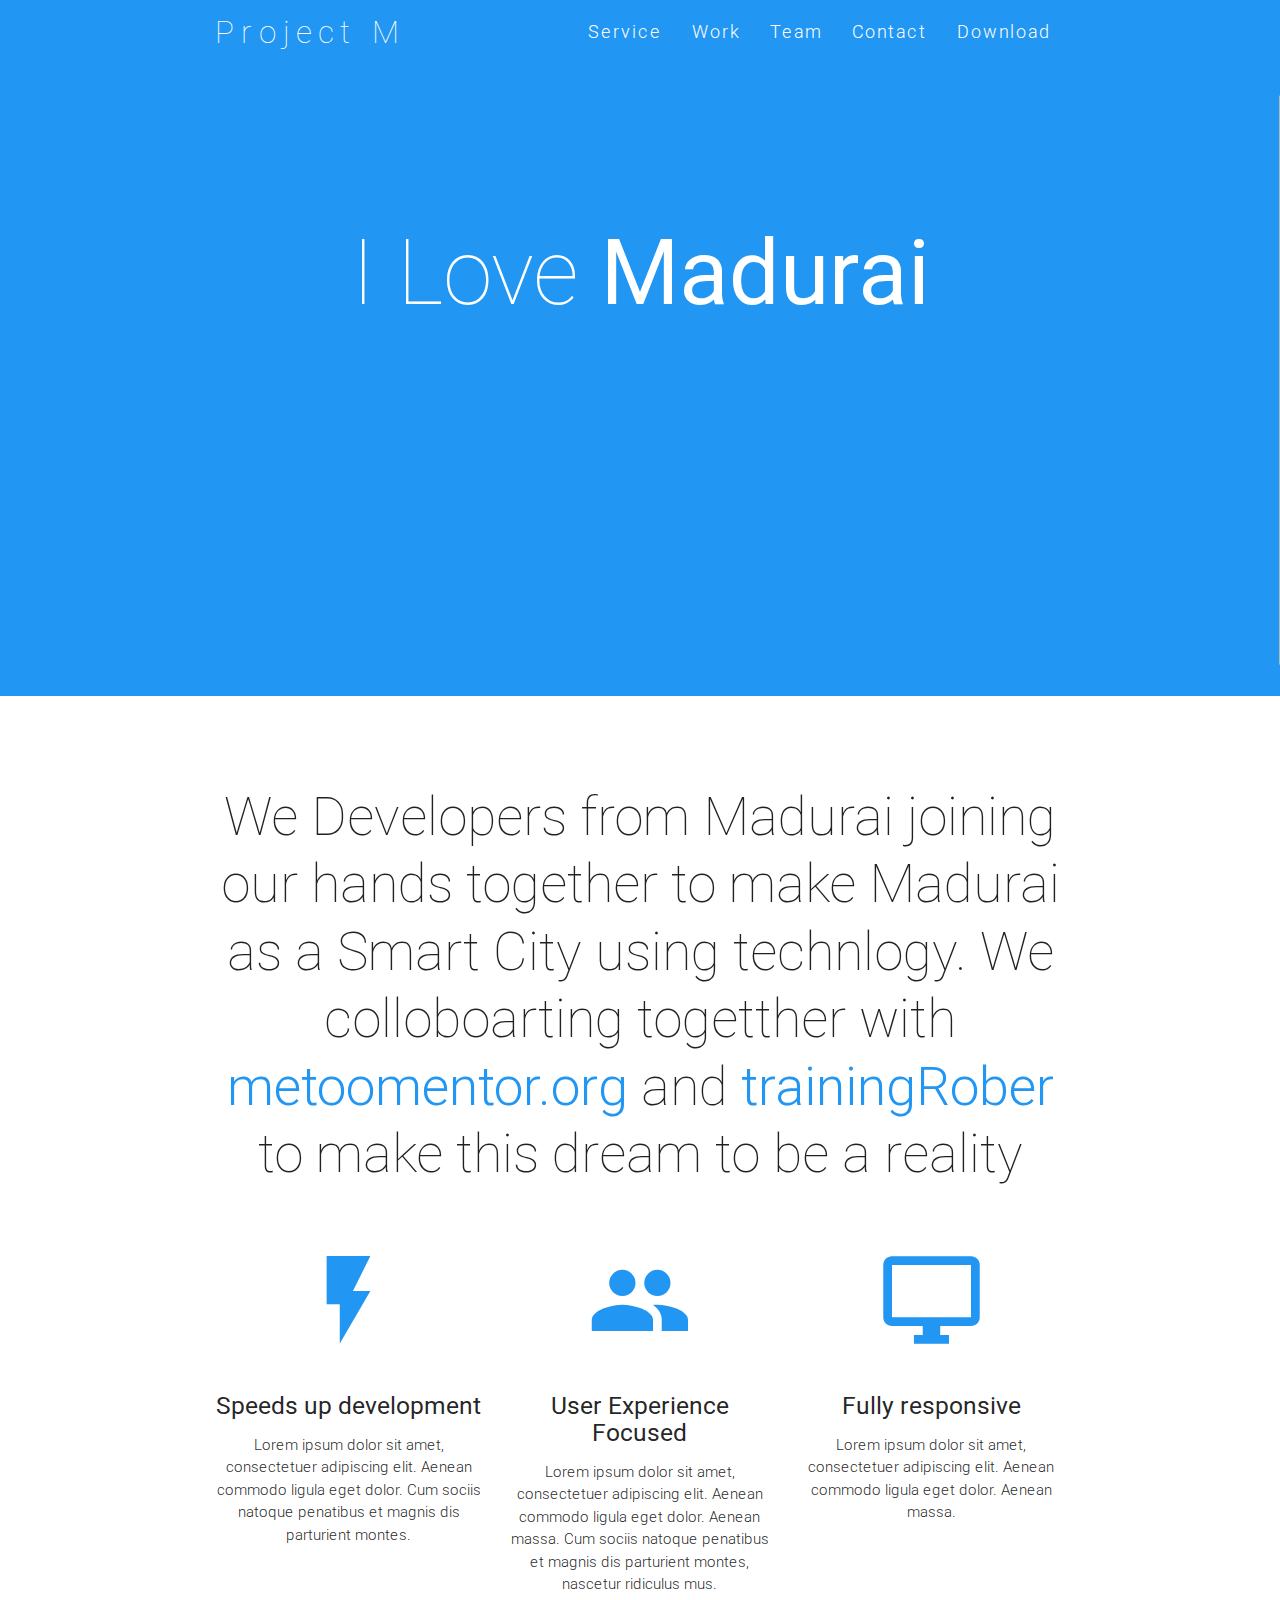
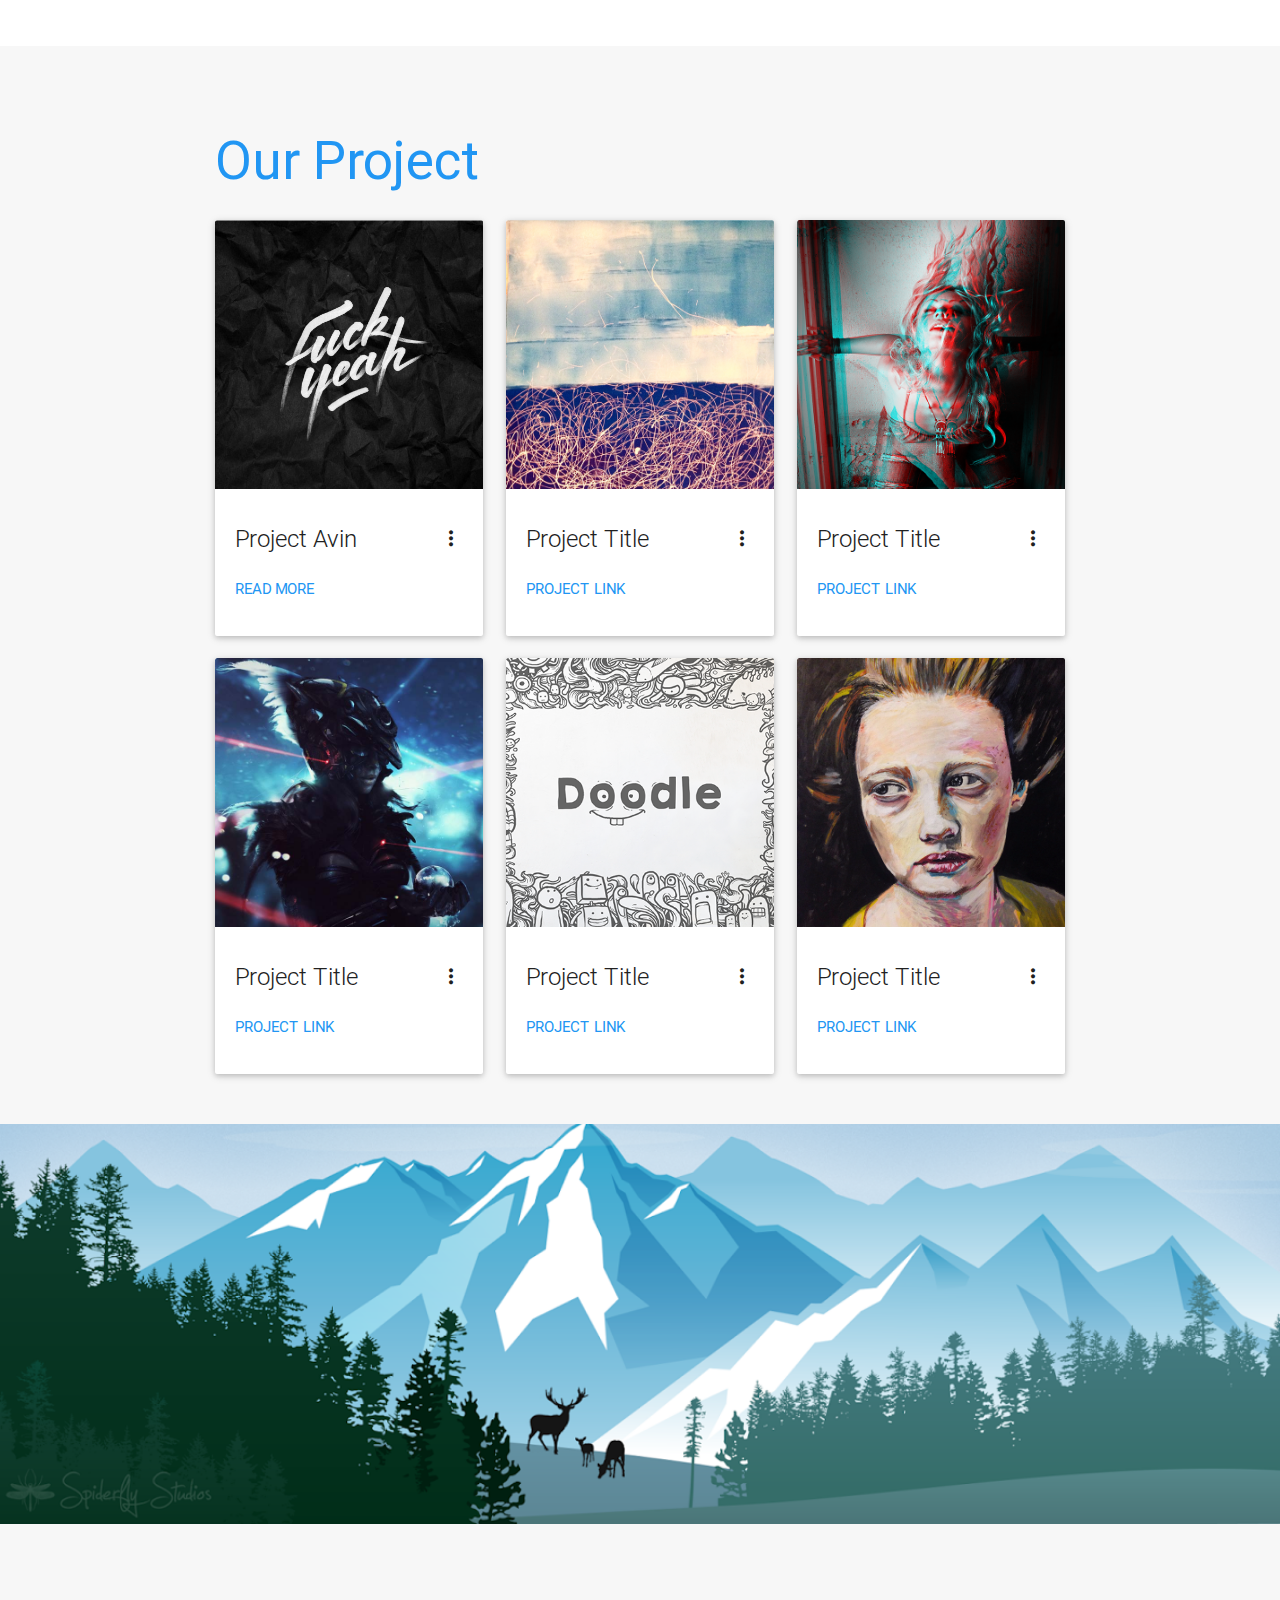
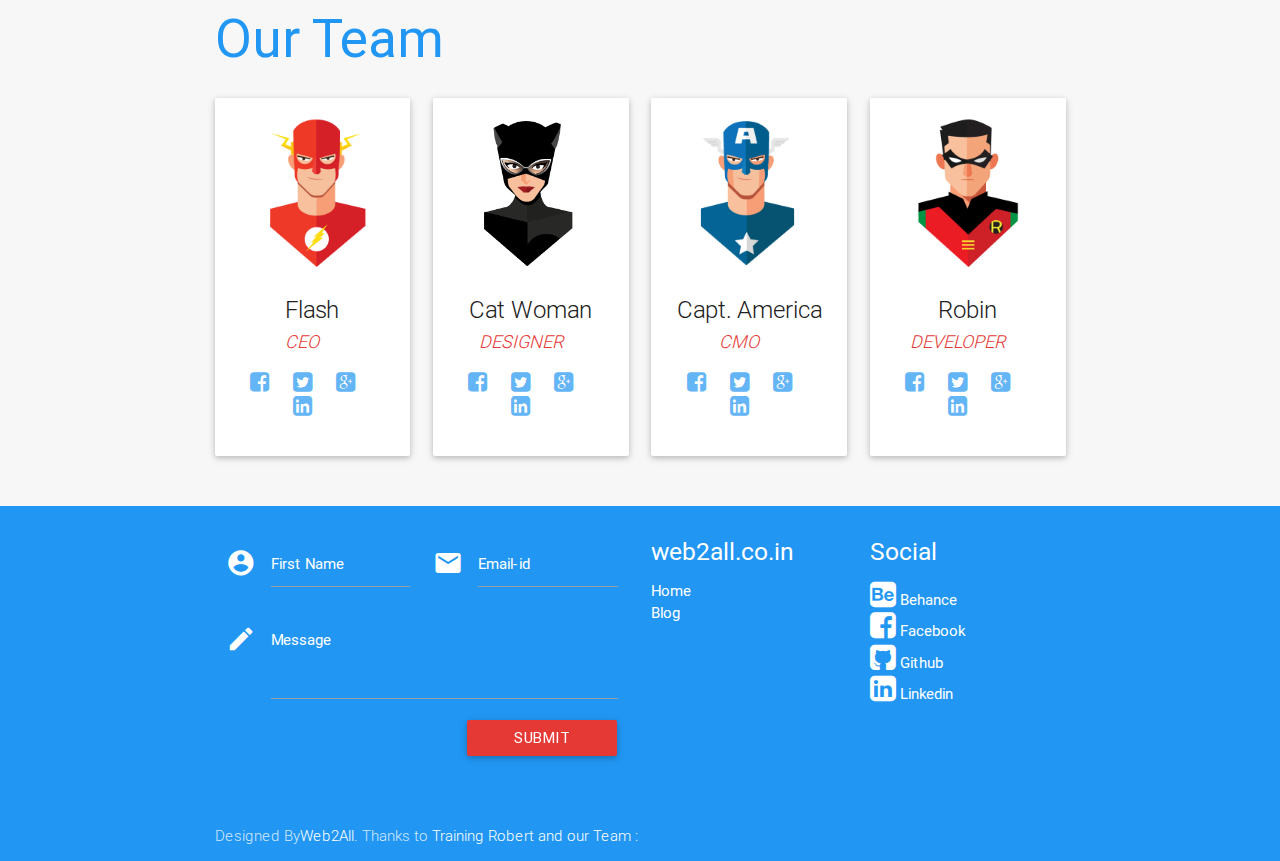
==== index.html @ 8bcba17d "Tamilnadu police site" ====
<!DOCTYPE html>
<html>
<head>
    <meta http-equiv="Content-Type" content="text/html; charset=UTF-8"/>
    <meta name="viewport" content="width=device-width, initial-scale=1, maximum-scale=1.0, user-scalable=no"/>
    <meta name="theme-color" content="#2196F3">
    <title>Project Madurai</title>

    <!-- CSS  -->
    <link href="css/materialize.css" type="text/css" rel="stylesheet">
    <link href="css/style.css" type="text/css" rel="stylesheet" >
    <link href="css/font-awesome.min.css" type="text/css" rel="stylesheet" >
    <script src="js/modernizr.js"></script> <!-- Modernizr -->
</head>
<body id="top" class="scrollspy">

<!-- Pre Loader -->
<div id="loader-wrapper">
    <div id="loader"></div>
 
    <div class="loader-section section-left"></div>
    <div class="loader-section section-right"></div>
 
</div>

<!--Navigation-->
 <div class="navbar-fixed">
    <nav id="nav_f" class="default_color" role="navigation">
        <div class="container">
            <div class="nav-wrapper"><a id="logo-container" href="#top" class="brand-logo">Project M</a>
            <ul id="nav-mobile" class="right side-nav">
                <li><a href="#intro">Service</a></li>
                <li><a href="#work">Work</a></li>
                <li><a href="#team">Team</a></li>
                <li><a href="#contact">Contact</a></li>
                <li><a href="" target="_blank">Download</a></li>
            </ul><a href="#" data-activates="nav-mobile" class="button-collapse"><i class="mdi-navigation-menu"></i></a>
            </div>
        </div>
    </nav>
</div>

<!--Hero-->
<div class="section no-pad-bot" id="index-banner">
    <div class="container">
        <h1 class="text_h center header cd-headline letters type">
            <span>I Love</span> 
            <span class="cd-words-wrapper waiting">
                <b class="is-visible">Madurai</b>
                <b>designing</b>
                <b>developing</b>
            </span>
        </h1>
    </div>
</div>

<!--Intro and service-->
<div id="intro" class="section scrollspy">
    <div class="container">
        <div class="row">
            <div  class="col s12">
                <h2 class="center header text_h2"> We Developers from Madurai joining our hands together to make Madurai as a Smart City using technlogy. We colloboarting togetther with <span class="span_h2"> metoomentor.org  </span>and  <span class="span_h2"> trainingRober</span > to make this dream to be a reality </h2>
            </div>

            <div  class="col s12 m4 l4">
                <div class="center promo promo-example">
                    <i class="mdi-image-flash-on"></i>
                    <h5 class="promo-caption">Speeds up development</h5>
                    <p class="light center">Lorem ipsum dolor sit amet, consectetuer adipiscing elit. Aenean commodo ligula eget dolor. Cum sociis natoque penatibus et magnis dis parturient montes.</p>
                </div>
            </div>
            <div class="col s12 m4 l4">
                <div class="center promo promo-example">
                    <i class="mdi-social-group"></i>
                    <h5 class="promo-caption">User Experience Focused</h5>
                    <p class="light center">Lorem ipsum dolor sit amet, consectetuer adipiscing elit. Aenean commodo ligula eget dolor. Aenean massa. Cum sociis natoque penatibus et magnis dis parturient montes, nascetur ridiculus mus.</p>
                </div>
            </div>
            <div class="col s12 m4 l4">
                <div class="center promo promo-example">
                    <i class="mdi-hardware-desktop-windows"></i>
                    <h5 class="promo-caption">Fully responsive</h5>
                    <p class="light center">Lorem ipsum dolor sit amet, consectetuer adipiscing elit. Aenean commodo ligula eget dolor. Aenean massa.</p>
                </div>
            </div>
        </div>
    </div>
</div>

<!--Work-->
<div class="section scrollspy" id="work">
    <div class="container">
        <h2 class="header text_b">Our Project </h2>
        <div class="row">
            <div class="col s12 m4 l4">
                <div class="card">
                    <div class="card-image waves-effect waves-block waves-light">
                        <img class="activator" src="img/project1.jpg">
                    </div>
                    <div class="card-content">
                        <span class="card-title activator grey-text text-darken-4">Project Avin <i class="mdi-navigation-more-vert right"></i></span>
                        <p><a href="#">Read More</a></p>
                    </div>
                    <div class="card-reveal">
                        <span class="card-title grey-text text-darken-4">Project Title <i class="mdi-navigation-close right"></i></span>
                        <p>Here is some more information about this project that is only revealed once clicked on.</p>
                    </div>
                </div>
            </div>
            <div class="col s12 m4 l4">
                <div class="card">
                    <div class="card-image waves-effect waves-block waves-light">
                        <img class="activator" src="img/project2.jpeg">
                    </div>
                    <div class="card-content">
                        <span class="card-title activator grey-text text-darken-4">Project Title <i class="mdi-navigation-more-vert right"></i></span>
                        <p><a href="#">Project link</a></p>
                    </div>
                    <div class="card-reveal">
                        <span class="card-title grey-text text-darken-4">Project Title <i class="mdi-navigation-close right"></i></span>
                        <p>Here is some more information about this project that is only revealed once clicked on.</p>
                    </div>
                </div>
            </div>
            <div class="col s12 m4 l4">
                <div class="card">
                    <div class="card-image waves-effect waves-block waves-light">
                        <img class="activator" src="img/project3.png">
                    </div>
                    <div class="card-content">
                        <span class="card-title activator grey-text text-darken-4">Project Title <i class="mdi-navigation-more-vert right"></i></span>
                        <p><a href="#">Project link</a></p>
                    </div>
                    <div class="card-reveal">
                        <span class="card-title grey-text text-darken-4">Project Title <i class="mdi-navigation-close right"></i></span>
                        <p>Here is some more information about this project that is only revealed once clicked on.</p>
                    </div>
                </div>
            </div>
            <div class="col s12 m4 l4">
                <div class="card">
                    <div class="card-image waves-effect waves-block waves-light">
                        <img class="activator" src="img/project4.jpg">
                    </div>
                    <div class="card-content">
                        <span class="card-title activator grey-text text-darken-4">Project Title <i class="mdi-navigation-more-vert right"></i></span>
                        <p><a href="#">Project link</a></p>
                    </div>
                    <div class="card-reveal">
                        <span class="card-title grey-text text-darken-4">Project Title <i class="mdi-navigation-close right"></i></span>
                        <p>Here is some more information about this project that is only revealed once clicked on.</p>
                    </div>
                </div>
            </div>
            <div class="col s12 m4 l4">
                <div class="card">
                    <div class="card-image waves-effect waves-block waves-light">
                        <img class="activator" src="img/project5.png">
                    </div>
                    <div class="card-content">
                        <span class="card-title activator grey-text text-darken-4">Project Title <i class="mdi-navigation-more-vert right"></i></span>
                        <p><a href="#">Project link</a></p>
                    </div>
                    <div class="card-reveal">
                        <span class="card-title grey-text text-darken-4">Project Title <i class="mdi-navigation-close right"></i></span>
                        <p>Here is some more information about this project that is only revealed once clicked on.</p>
                    </div>
                </div>
            </div>
            <div class="col s12 m4 l4">
                <div class="card">
                    <div class="card-image waves-effect waves-block waves-light">
                        <img class="activator" src="img/project6.jpeg">
                    </div>
                    <div class="card-content">
                        <span class="card-title activator grey-text text-darken-4">Project Title <i class="mdi-navigation-more-vert right"></i></span>
                        <p><a href="#">Project link</a></p>
                    </div>
                    <div class="card-reveal">
                        <span class="card-title grey-text text-darken-4">Project Title <i class="mdi-navigation-close right"></i></span>
                        <p>Here is some more information about this project that is only revealed once clicked on.</p>
                    </div>
                </div>
            </div>
        </div>
    </div>
</div>

<!--Parallax-->
<div class="parallax-container">
    <div class="parallax"><img src="img/parallax1.png"></div>
</div>

<!--Team-->
<div class="section scrollspy" id="team">
    <div class="container">
        <h2 class="header text_b"> Our Team </h2>
        <div class="row">
            <div class="col s12 m3">
                <div class="card card-avatar">
                    <div class="waves-effect waves-block waves-light">
                        <img class="activator" src="img/avatar1.png">
                    </div>
                    <div class="card-content">
                        <span class="card-title activator grey-text text-darken-4">Flash <br/>
                            <small><em><a class="red-text text-darken-1" href="#">CEO</a></em></small></span>
                        <p>
                            <a class="blue-text text-lighten-2" href="https://www.facebook.com/joash.c.pereira">
                                <i class="fa fa-facebook-square"></i>
                            </a>
                            <a class="blue-text text-lighten-2" href="https://twitter.com/im_joash">
                                <i class="fa fa-twitter-square"></i>
                            </a>
                            <a class="blue-text text-lighten-2" href="https://plus.google.com/u/0/+JoashPereira">
                                <i class="fa fa-google-plus-square"></i>
                            </a>
                            <a class="blue-text text-lighten-2" href="https://www.linkedin.com/in/joashp">
                                <i class="fa fa-linkedin-square"></i>
                            </a>
                        </p>
                    </div>
                </div>
            </div>
            <div class="col s12 m3">
                <div class="card card-avatar">
                    <div class="waves-effect waves-block waves-light">
                        <img class="activator" src="img/avatar2.png">
                    </div>
                    <div class="card-content">
                        <span class="card-title activator grey-text text-darken-4">Cat Woman<br/>
                            <small><em><a class="red-text text-darken-1" href="#">Designer</a></em></small>
                        </span>
                        <p>
                            <a class="blue-text text-lighten-2" href="https://www.facebook.com/joash.c.pereira">
                                <i class="fa fa-facebook-square"></i>
                            </a>
                            <a class="blue-text text-lighten-2" href="https://twitter.com/im_joash">
                                <i class="fa fa-twitter-square"></i>
                            </a>
                            <a class="blue-text text-lighten-2" href="https://plus.google.com/u/0/+JoashPereira">
                                <i class="fa fa-google-plus-square"></i>
                            </a>
                            <a class="blue-text text-lighten-2" href="https://www.linkedin.com/in/joashp">
                                <i class="fa fa-linkedin-square"></i>
                            </a>
                        </p>
                    </div>
                </div>
            </div>
            <div class="col s12 m3">
                <div class="card card-avatar">
                    <div class="waves-effect waves-block waves-light">
                        <img class="activator" src="img/avatar3.png">
                    </div>
                    <div class="card-content">
                        <span class="card-title activator grey-text text-darken-4">
                            Capt. America <br/>
                            <small><em><a class="red-text text-darken-1" href="#">CMO</a></em></small></span>
                        <p>
                            <a class="blue-text text-lighten-2" href="https://www.facebook.com/joash.c.pereira">
                                <i class="fa fa-facebook-square"></i>
                            </a>
                            <a class="blue-text text-lighten-2" href="https://twitter.com/im_joash">
                                <i class="fa fa-twitter-square"></i>
                            </a>
                            <a class="blue-text text-lighten-2" href="https://plus.google.com/u/0/+JoashPereira">
                                <i class="fa fa-google-plus-square"></i>
                            </a>
                            <a class="blue-text text-lighten-2" href="https://www.linkedin.com/in/joashp">
                                <i class="fa fa-linkedin-square"></i>
                            </a>
                        </p>
                    </div>
                </div>
            </div>
            <div class="col s12 m3">
                <div class="card card-avatar">
                    <div class="waves-effect waves-block waves-light">
                        <img class="activator" src="img/avatar4.png">
                    </div>
                    <div class="card-content">
                        <span class="card-title activator grey-text text-darken-4">Robin<br/>
                            <small><em><a class="red-text text-darken-1" href="#">Developer</a></em></small></span>
                        <p>
                            <a class="blue-text text-lighten-2" href="https://www.facebook.com/joash.c.pereira">
                                <i class="fa fa-facebook-square"></i>
                            </a>
                            <a class="blue-text text-lighten-2" href="https://twitter.com/im_joash">
                                <i class="fa fa-twitter-square"></i>
                            </a>
                            <a class="blue-text text-lighten-2" href="https://plus.google.com/u/0/+JoashPereira">
                                <i class="fa fa-google-plus-square"></i>
                            </a>
                            <a class="blue-text text-lighten-2" href="https://www.linkedin.com/in/joashp">
                                <i class="fa fa-linkedin-square"></i>
                            </a>
                        </p>
                    </div>
                </div>
            </div>
        </div>
    </div>
</div>

<!--Footer-->
<footer id="contact" class="page-footer default_color scrollspy">
    <div class="container">  
        <div class="row">
            <div class="col l6 s12">
                <form class="col s12">
                    <div class="row">
                        <div class="input-field col s6">
                            <i class="mdi-action-account-circle prefix white-text"></i>
                            <input id="icon_prefix" type="text" class="validate white-text">
                            <label for="icon_prefix" class="white-text">First Name</label>
                        </div>
                        <div class="input-field col s6">
                            <i class="mdi-communication-email prefix white-text"></i>
                            <input id="icon_email" type="email" class="validate white-text">
                            <label for="icon_email" class="white-text">Email-id</label>
                        </div>
                        <div class="input-field col s12">
                            <i class="mdi-editor-mode-edit prefix white-text"></i>
                            <textarea id="icon_prefix2" class="materialize-textarea white-text"></textarea>
                            <label for="icon_prefix2" class="white-text">Message</label>
                        </div>
                        <div class="col offset-s7 s5">
                            <button class="btn waves-effect waves-light red darken-1" type="submit" name="action">Submit
                                <i class="mdi-content-send right white-text"></i>
                            </button>
                        </div>
                    </div>
                </form>
            </div>
            <div class="col l3 s12">
                <h5 class="white-text">web2all.co.in</h5>
                <ul>
                    <li><a class="white-text" href="web2all.co.in">Home</a></li>
                    <li><a class="white-text" href="metoomentor.wordpress.com">Blog</a></li>
                </ul>
            </div>
            <div class="col l3 s12">
                <h5 class="white-text">Social</h5>
                <ul>
                    <li>
                        <a class="white-text" href="#">
                            <i class="small fa fa-behance-square white-text"></i> Behance
                        </a>
                    </li>
                    <li>
                        <a class="white-text" href="#">
                            <i class="small fa fa-facebook-square white-text"></i> Facebook
                        </a>
                    </li>
                    <li>
                        <a class="white-text" href="#">
                            <i class="small fa fa-github-square white-text"></i> Github
                        </a>
                    </li>
                    <li>
                        <a class="white-text" href="#">
                            <i class="small fa fa-linkedin-square white-text"></i> Linkedin
                        </a>
                    </li>
                </ul>
            </div>
        </div>
    </div>
    <div class="footer-copyright default_color">
        <div class="container">
            Designed By<a class="white-text" href="http://web2all.co.in">Web2All</a>. Thanks to <a class="white-text" href="#">Training Robert and our Team :</a>
        </div>
    </div>
</footer>


    <!--  Scripts-->
    <script src="https://code.jquery.com/jquery-2.1.1.min.js"></script>
    <script src="js/materialize.js"></script>
    <script src="js/init.js"></script>

    </body>
</html>
---- css/style.css ----
/* Custom Stylesheet */
/**
 *
 * Made By Joash Pereira
 * Thanks for MaterializeCSS.com
 */

.default_color{background-color: #2196F3 !important}

.default_color_text{color: #2196F3 !important}

.icon-block {
    padding: 0 15px;
}

#intro, #work, #team {padding-top: 4rem;}


#index-banner {
    min-height: 632px;
    max-height: 864px;
    position: relative;
    background-color: #2196F3;
}

#nav_f{
    box-shadow: none !important; 
    -webkit-box-shadow:none !important;
}

.text_h {
    padding: 15% 0;
    font-size: 6.0em;
    font-weight: 100;
    color:white;
}

.brand-logo{
    position: absolute;
    color: #fff;
    display: inline-block;
    font-size: 2.1rem;
    font-style: normal;
    font-weight: 100;
    padding: 0;
    letter-spacing: 7px;
}

.text_h2 {font-weight: 100;margin-bottom: 4%; line-height: 4.5rem;}

.span_h2 {font-weight: 300;color: #2196F3;}

.text_b{color: #2196F3;}

.in{font-weight: 400 !important; font-style: normal !important;}

.promo i {
    color: #2196F3;
    font-size: 7rem;
    display: block;
}
.card-content a {color: #2196F3;}

.card-content a:hover {color: #2196F3;}

#work, #team{background: rgb(247, 247, 247);}

.text_pink{color:#EF9A9A;}

nav ul a {
    font-size: 1.2rem;
    color: #FFF;
    letter-spacing: 2px;
    display: block;
    font-weight: 300;
    padding: 0px 15px;
}

.cd-headline.type .cd-words-wrapper {
    vertical-align: top;
    overflow: hidden;
}

.cd-headline.type .cd-words-wrapper::after {
    /* vertical bar */
    content: '';
    position: absolute;
    right: 0;
    top: 50%;
    bottom: auto;
    -webkit-transform: translateY(-50%);
    -moz-transform: translateY(-50%);
    -ms-transform: translateY(-50%);
    -o-transform: translateY(-50%);
    transform: translateY(-50%);
    height: 90%;
    width: 1px;
    background-color: #aebcb9;
}

.cd-headline.type .cd-words-wrapper.waiting::after {
    -webkit-animation: cd-pulse 1s infinite;
    -moz-animation: cd-pulse 1s infinite;
    animation: cd-pulse 1s infinite;
}
.cd-headline.type .cd-words-wrapper.selected {
    background-color: #FFF;
}

.cd-headline.type .cd-words-wrapper.selected::after {
    visibility: hidden;
}

.cd-headline.type .cd-words-wrapper.selected b {
    color: #2196F3;
}

.cd-headline.type b {
    visibility: hidden;
}

.cd-headline.type b.is-visible {
    visibility: visible;
}

.cd-headline.type i {
    position: absolute;
    visibility: hidden;
}
.cd-headline.type i.in {
    position: relative;
    visibility: visible;
}

@-webkit-keyframes cd-pulse {
    0% {
        -webkit-transform: translateY(-50%) scale(1);
        opacity: 1;
    }
    40% {
        -webkit-transform: translateY(-50%) scale(0.9);
        opacity: 0;
    }
    100% {
        -webkit-transform: translateY(-50%) scale(0);
        opacity: 0;
    }
}
@-moz-keyframes cd-pulse {
    0% {
        -moz-transform: translateY(-50%) scale(1);
        opacity: 1;
    }
    40% {
        -moz-transform: translateY(-50%) scale(0.9);
        opacity: 0;
    }
    100% {
        -moz-transform: translateY(-50%) scale(0);
        opacity: 0;
    }
}

@keyframes cd-pulse {
    0% {
        -webkit-transform: translateY(-50%) scale(1);
        -moz-transform: translateY(-50%) scale(1);
        -ms-transform: translateY(-50%) scale(1);
        -o-transform: translateY(-50%) scale(1);
        transform: translateY(-50%) scale(1);
        opacity: 1;
    }
    40% {
        -webkit-transform: translateY(-50%) scale(0.9);
        -moz-transform: translateY(-50%) scale(0.9);
        -ms-transform: translateY(-50%) scale(0.9);
        -o-transform: translateY(-50%) scale(0.9);
        transform: translateY(-50%) scale(0.9);
        opacity: 0;
    }
    100% {
        -webkit-transform: translateY(-50%) scale(0);
        -moz-transform: translateY(-50%) scale(0);
        -ms-transform: translateY(-50%) scale(0);
        -o-transform: translateY(-50%) scale(0);
        transform: translateY(-50%) scale(0);
        opacity: 0;
    }
}


/* Preloader */
#preloader {
    position: fixed;
    top:0;
    left:0;
    right:0;
    bottom:0;
    background-color:#fff; /* change if the mask should have another color then white */
    z-index:1200; /* makes sure it stays on top */
}

#status {
    width:200px;
    height:200px;
    position:absolute;
    left:50%; /* centers the loading animation horizontally one the screen */
    top:50%; /* centers the loading animation vertically one the screen */
    background-image:url(../img/status.gif); /* path to your loading animation */
    background-repeat:no-repeat;
    background-position:center;
    margin:-100px 0 0 -100px; /* is width and height divided by two */
}

@media only screen and (max-width: 480px) {
    .text_h {
        padding: 4% 0;
        font-size: 5em;
        font-weight: 100;
        color: white;
    }
}

input, textarea {
    border-bottom: 1px solid #fff;
}

nav a.button-collapse {
    left: -25px;
}

.card-avatar .waves-effect {
    text-align: center;
    margin-top: 20px;
}

.card-avatar img {
    height: 150px;
    width: 150px;
    border-radius: 75px;
}

.card-avatar .card-content {
    text-align: center;
}

.card .card-content p {
    margin: 15px 0px;
}

.card-avatar .card-content i {
   font-size: 1.5rem;
}

.card-avatar .card-content .card-title {
    line-height: 30px !important;
}

.parallax-container {
    max-height: 400px;
}

footer.page-footer {
    margin-top: 0px !important;
}
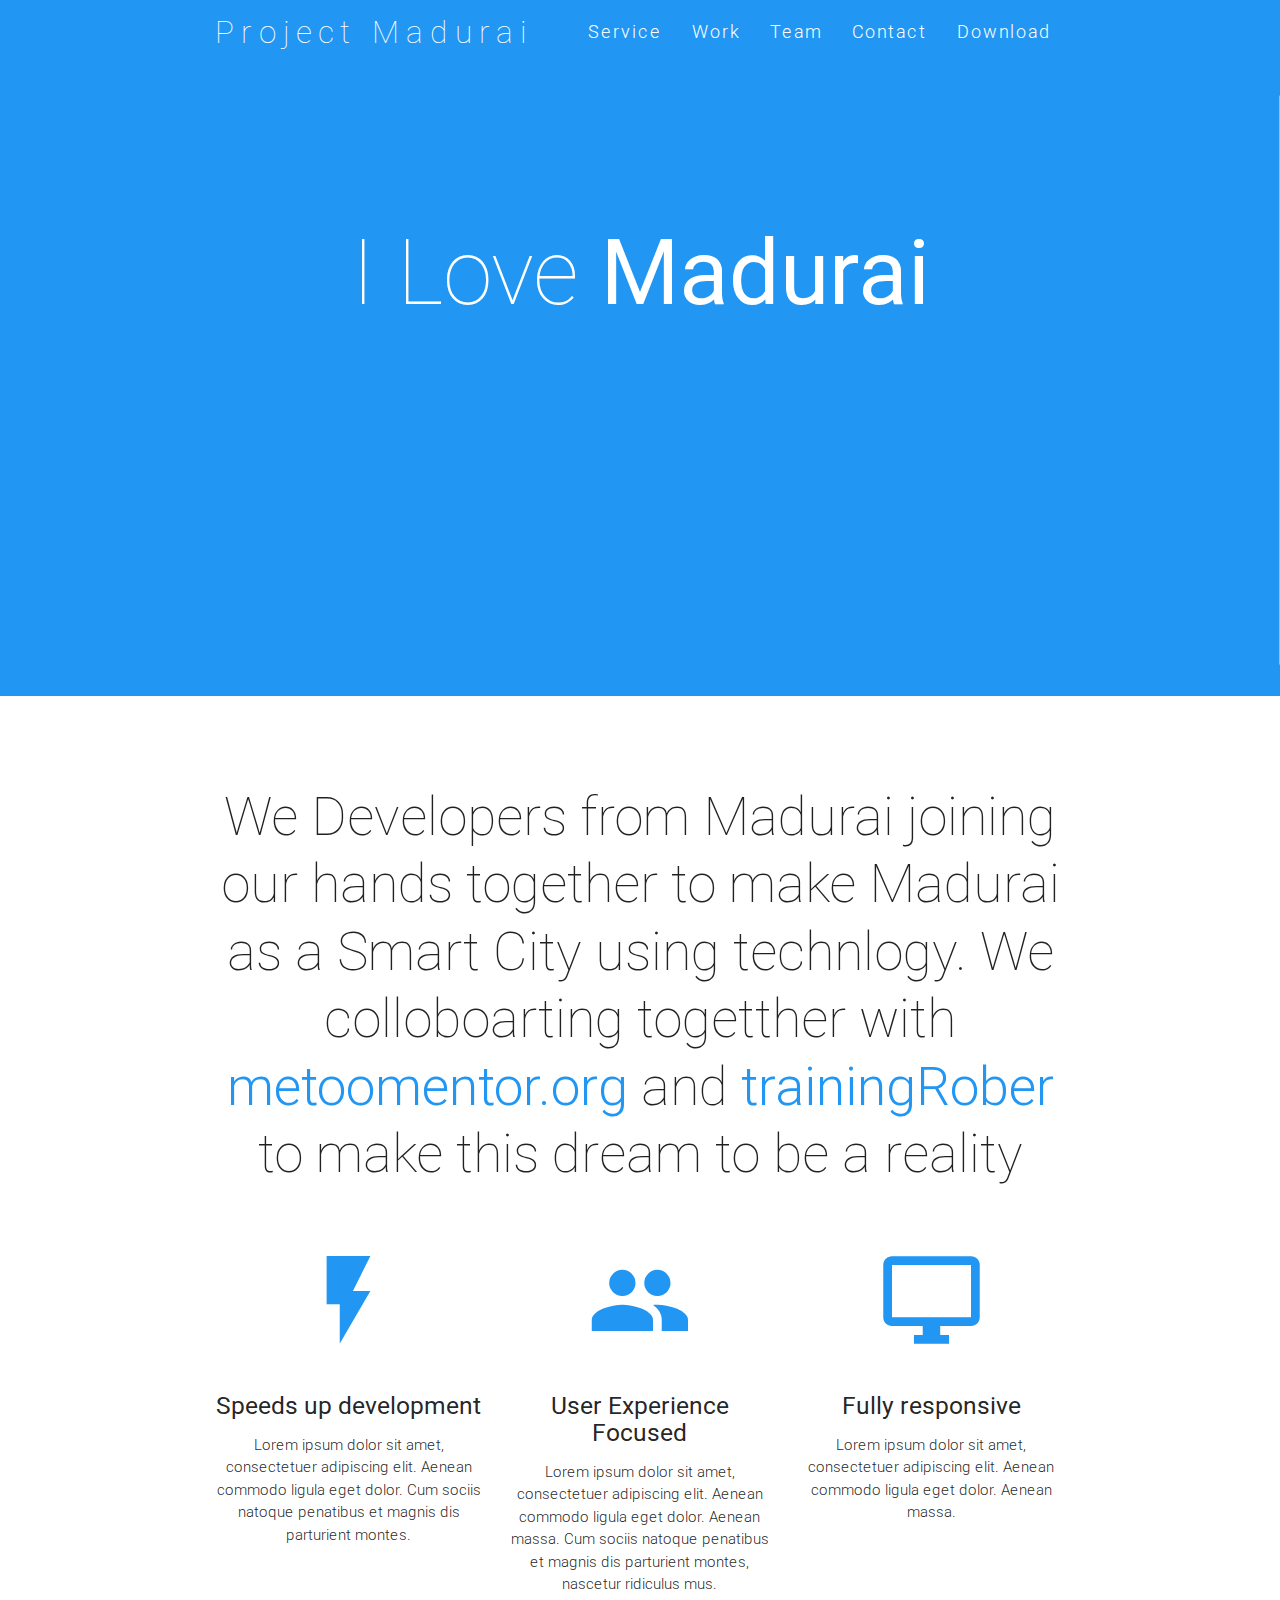
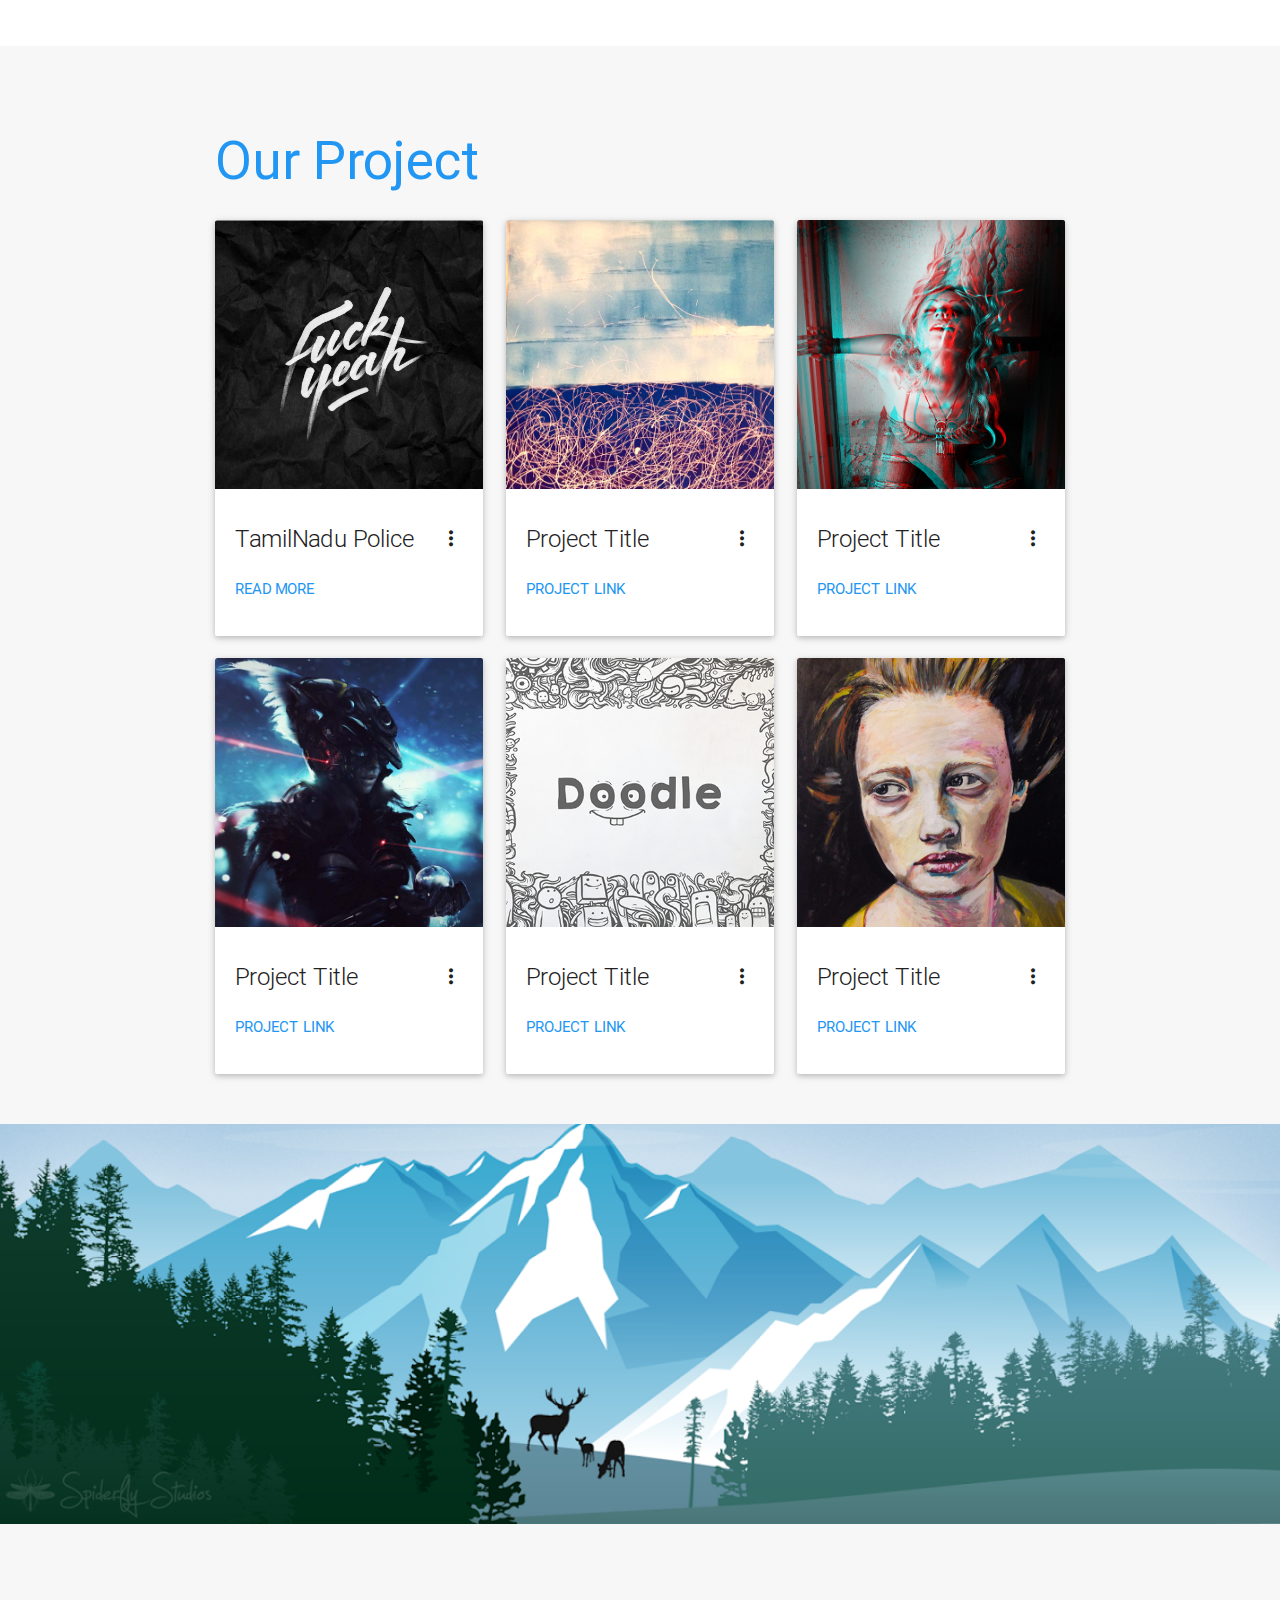
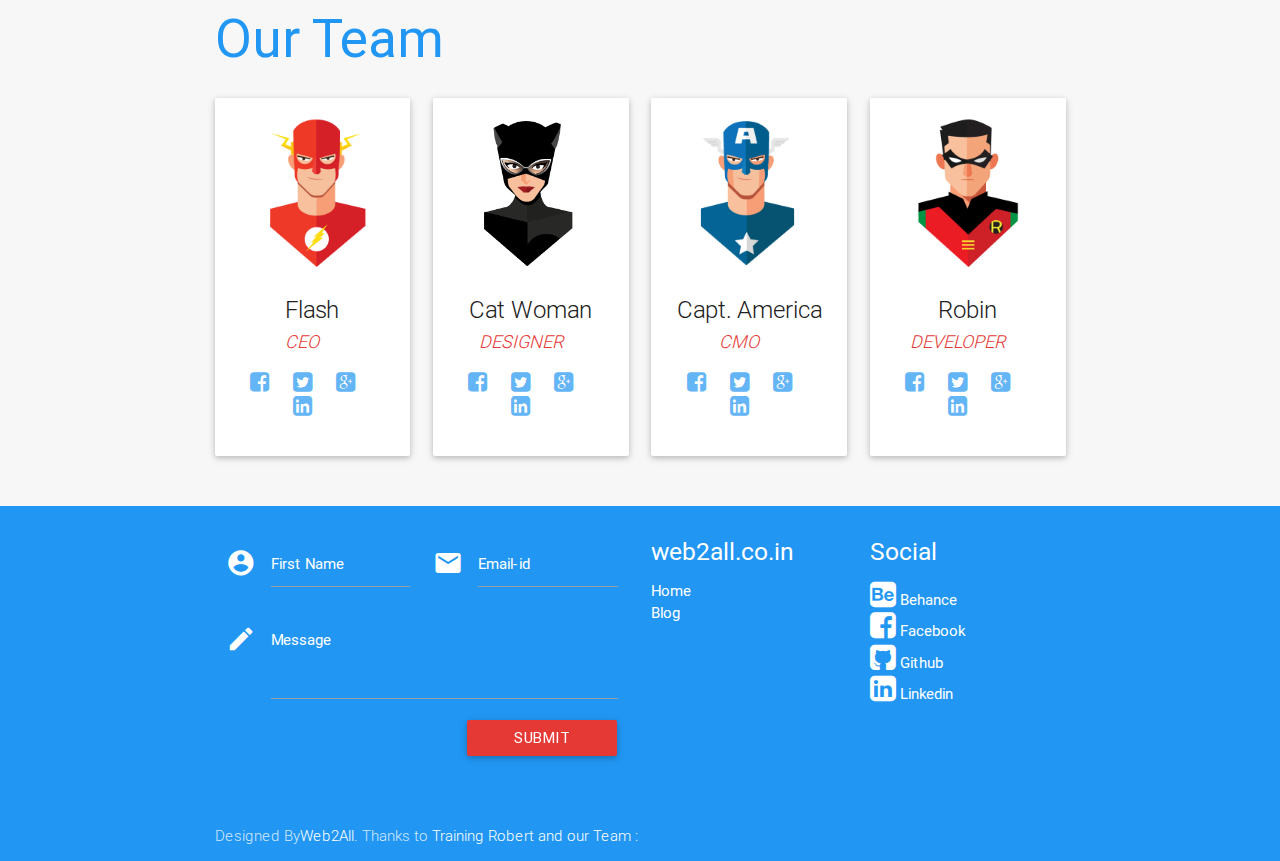
==== commit 7ba62120: "project link added" ====
--- a/index.html
+++ b/index.html
@@ -27,7 +27,7 @@
  <div class="navbar-fixed">
     <nav id="nav_f" class="default_color" role="navigation">
         <div class="container">
-            <div class="nav-wrapper"><a id="logo-container" href="#top" class="brand-logo">Project M</a>
+            <div class="nav-wrapper"><a id="logo-container" href="#top" class="brand-logo hidden-xs">Project Madurai</a>
             <ul id="nav-mobile" class="right side-nav">
                 <li><a href="#intro">Service</a></li>
                 <li><a href="#work">Work</a></li>
@@ -98,12 +98,12 @@
                         <img class="activator" src="img/project1.jpg">
                     </div>
                     <div class="card-content">
-                        <span class="card-title activator grey-text text-darken-4">Project Avin <i class="mdi-navigation-more-vert right"></i></span>
-                        <p><a href="#">Read More</a></p>
-                    </div>
-                    <div class="card-reveal">
-                        <span class="card-title grey-text text-darken-4">Project Title <i class="mdi-navigation-close right"></i></span>
-                        <p>Here is some more information about this project that is only revealed once clicked on.</p>
+                        <span class="card-title activator grey-text text-darken-4">TamilNadu Police <i class="mdi-navigation-more-vert right"></i></span>
+                        <p><a href="www/Tamilnadu-Police/index.html">Read More</a></p>
+                    </div>
+                    <div class="card-reveal">
+                        <span class="card-title grey-text text-darken-4">TamilNadu Police <i class="mdi-navigation-close right"></i></span>
+                        <p>Here is official website for Tamil nadu police </p>
                     </div>
                 </div>
             </div>
